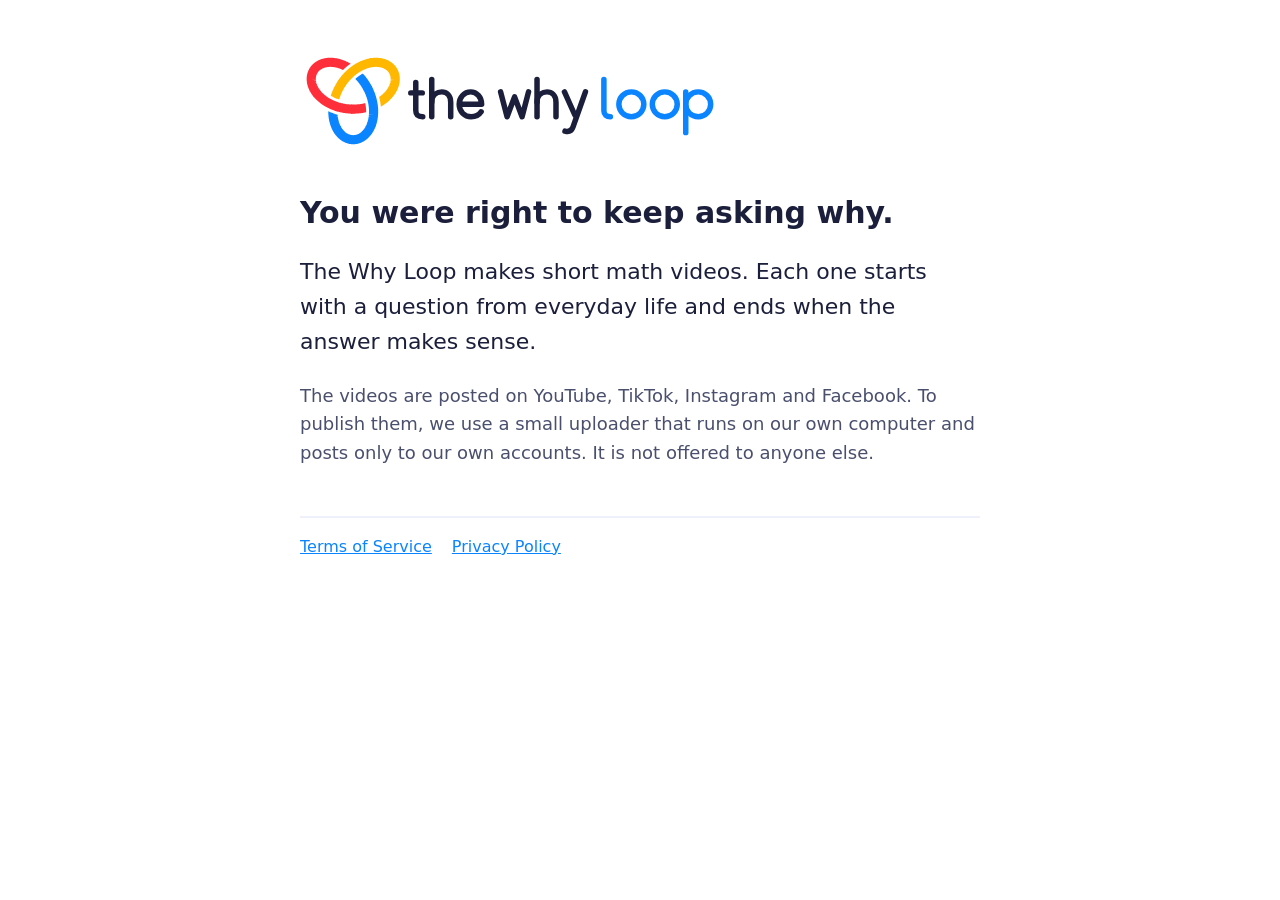
==== index.html @ 54ace04b "Add website with Terms of Service and Privacy Policy Co-Authored-By: Claude Opus 5.5 <noreply@anthro" ====
<!doctype html>
<html lang="en">
<head>
<meta charset="utf-8">
<meta name="viewport" content="width=device-width, initial-scale=1">
<title>The Why Loop</title>
<meta name="description" content="Short math videos for people who still ask why.">
<link rel="icon" href="favicon.svg" type="image/svg+xml">
<link rel="stylesheet" href="style.css">
</head>
<body>
<main>
<header><img src="the-why-loop-horizontal.svg" alt="The Why Loop"></header>
<h1>You were right to keep asking why.</h1>
<p class="lead">The Why Loop makes short math videos. Each one starts with a question from everyday life and ends when the answer makes sense.</p>
<p>The videos are posted on YouTube, TikTok, Instagram and Facebook. To publish them, we use a small uploader that runs on our own computer and posts only to our own accounts. It is not offered to anyone else.</p>
<nav><a href="terms.html">Terms of Service</a><a href="privacy.html">Privacy Policy</a></nav>
</main>
</body>
</html>
---- style.css ----
:root {
  --navy: #1b1f3b;
  --blue: #0a84ff;
  --red: #ff2e3a;
  --paper: #ffffff;
  --muted: #4a4f6e;
}
* { box-sizing: border-box; }
body {
  margin: 0;
  background: var(--paper);
  color: var(--navy);
  font: 18px/1.6 system-ui, -apple-system, "Segoe UI", Roboto, sans-serif;
}
main { max-width: 720px; margin: 0 auto; padding: 48px 20px 64px; }
header img { width: min(420px, 100%); height: auto; display: block; }
h1 { font-size: 30px; line-height: 1.25; margin: 40px 0 8px; }
h2 { font-size: 21px; margin: 32px 0 4px; }
p, li { color: var(--muted); }
a { color: var(--blue); }
nav { margin-top: 48px; padding-top: 16px; border-top: 2px solid #eef1fa; font-size: 16px; }
nav a { margin-right: 20px; }
.lead { font-size: 22px; color: var(--navy); }
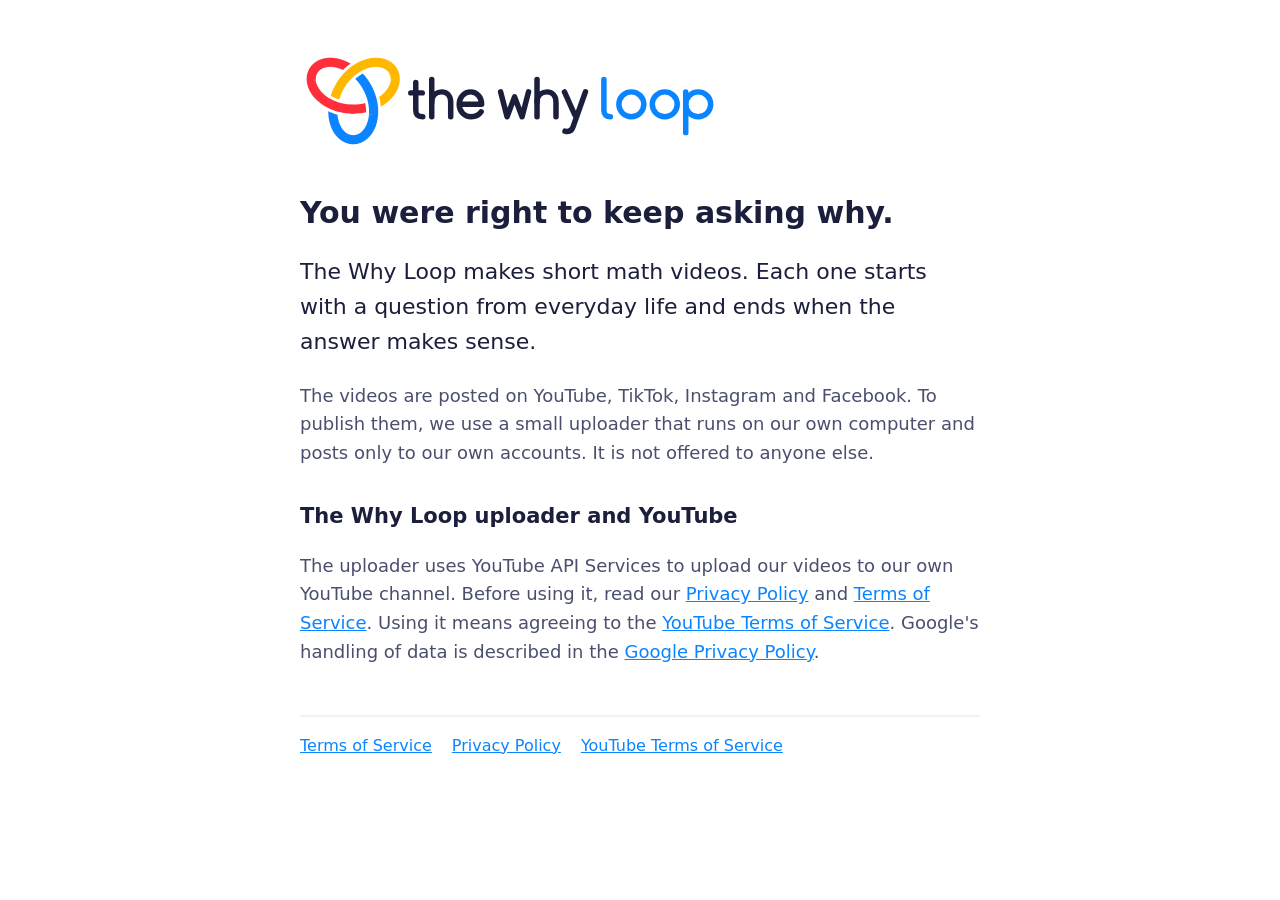
==== commit e13d6a7c: "Add the YouTube API Services clauses to the site The privacy policy now names YouTube API Services, " ====
--- a/index.html
+++ b/index.html
@@ -14,7 +14,9 @@
 <h1>You were right to keep asking why.</h1>
 <p class="lead">The Why Loop makes short math videos. Each one starts with a question from everyday life and ends when the answer makes sense.</p>
 <p>The videos are posted on YouTube, TikTok, Instagram and Facebook. To publish them, we use a small uploader that runs on our own computer and posts only to our own accounts. It is not offered to anyone else.</p>
-<nav><a href="terms.html">Terms of Service</a><a href="privacy.html">Privacy Policy</a></nav>
+<h2>The Why Loop uploader and YouTube</h2>
+<p>The uploader uses YouTube API Services to upload our videos to our own YouTube channel. Before using it, read our <a href="privacy.html">Privacy Policy</a> and <a href="terms.html">Terms of Service</a>. Using it means agreeing to the <a href="https://www.youtube.com/t/terms">YouTube Terms of Service</a>. Google's handling of data is described in the <a href="https://policies.google.com/privacy">Google Privacy Policy</a>.</p>
+<nav><a href="terms.html">Terms of Service</a><a href="privacy.html">Privacy Policy</a><a href="https://www.youtube.com/t/terms">YouTube Terms of Service</a></nav>
 </main>
 </body>
 </html>
